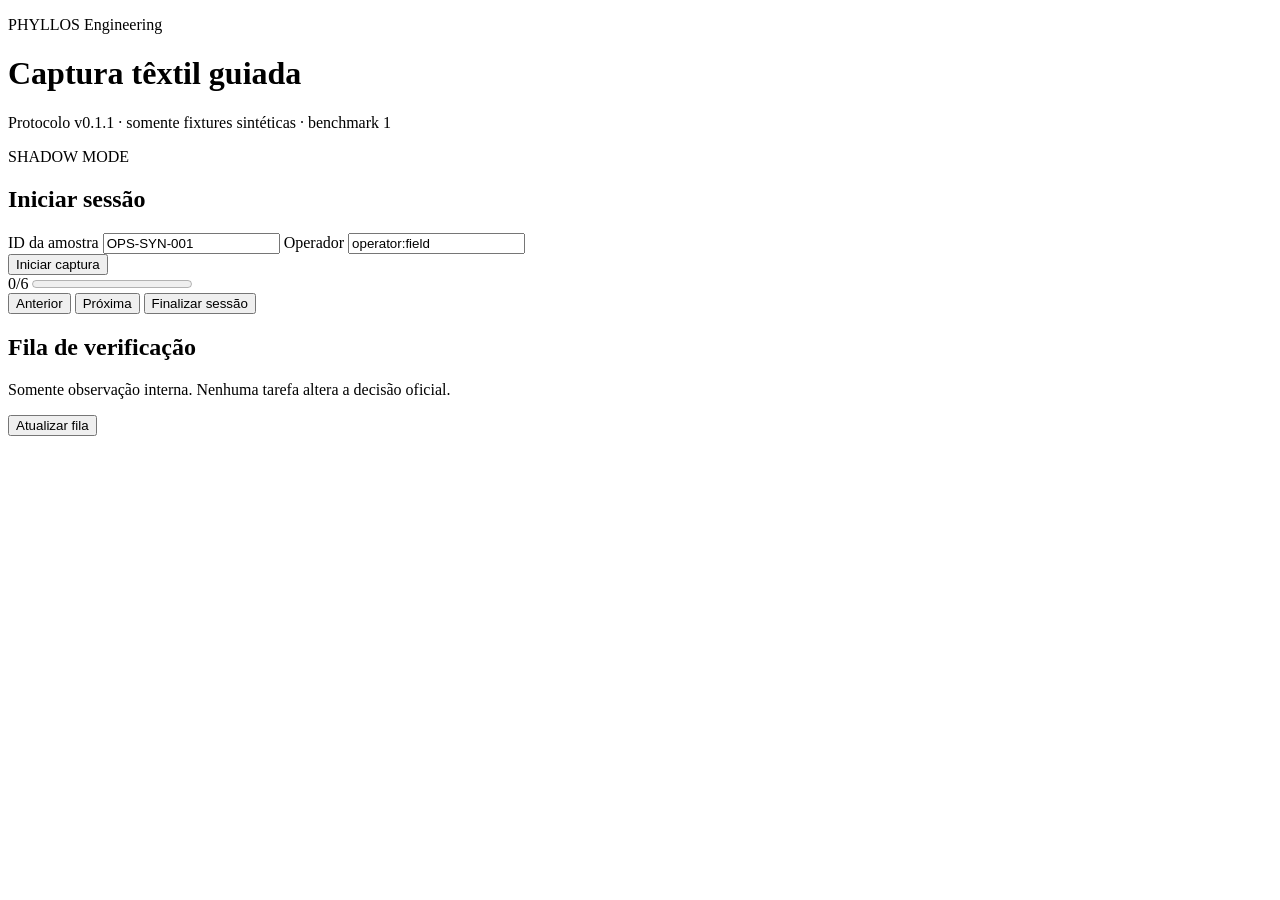
==== produto/textile-protocol/guided-capture-shadow-v0.1.1/web/index.html @ bd30fd8a "Integra captura guiada têxtil em shadow" ====
<!doctype html>
<html lang="pt-BR">
<head>
  <meta charset="utf-8">
  <meta name="viewport" content="width=device-width,initial-scale=1">
  <title>PHYLLOS — Captura guiada</title>
  <link rel="stylesheet" href="/styles.css">
</head>
<body>
  <header>
    <div>
      <p class="eyebrow">PHYLLOS Engineering</p>
      <h1>Captura têxtil guiada</h1>
      <p>Protocolo v0.1.1 · somente fixtures sintéticas · benchmark 1</p>
    </div>
    <span class="shadow-badge">SHADOW MODE</span>
  </header>

  <main>
    <section class="panel" id="setup">
      <h2>Iniciar sessão</h2>
      <div class="grid">
        <label>ID da amostra
          <input id="sampleId" value="OPS-SYN-001">
        </label>
        <label>Operador
          <input id="operatorId" value="operator:field">
        </label>
      </div>
      <button id="startButton">Iniciar captura</button>
    </section>

    <section class="panel hidden" id="capturePanel">
      <div class="progress-line">
        <span id="progressText">0/6</span>
        <progress id="progress" max="6" value="0"></progress>
      </div>
      <div id="stepContainer"></div>
      <div class="actions">
        <button id="previousButton" class="secondary">Anterior</button>
        <button id="nextButton" class="secondary">Próxima</button>
        <button id="finalizeButton">Finalizar sessão</button>
      </div>
      <pre id="captureResult"></pre>
    </section>

    <section class="panel">
      <h2>Fila de verificação</h2>
      <p class="muted">Somente observação interna. Nenhuma tarefa altera a decisão oficial.</p>
      <button id="refreshTasks" class="secondary">Atualizar fila</button>
      <div id="tasks"></div>
    </section>
  </main>
  <script src="/app.js"></script>
</body>
</html>
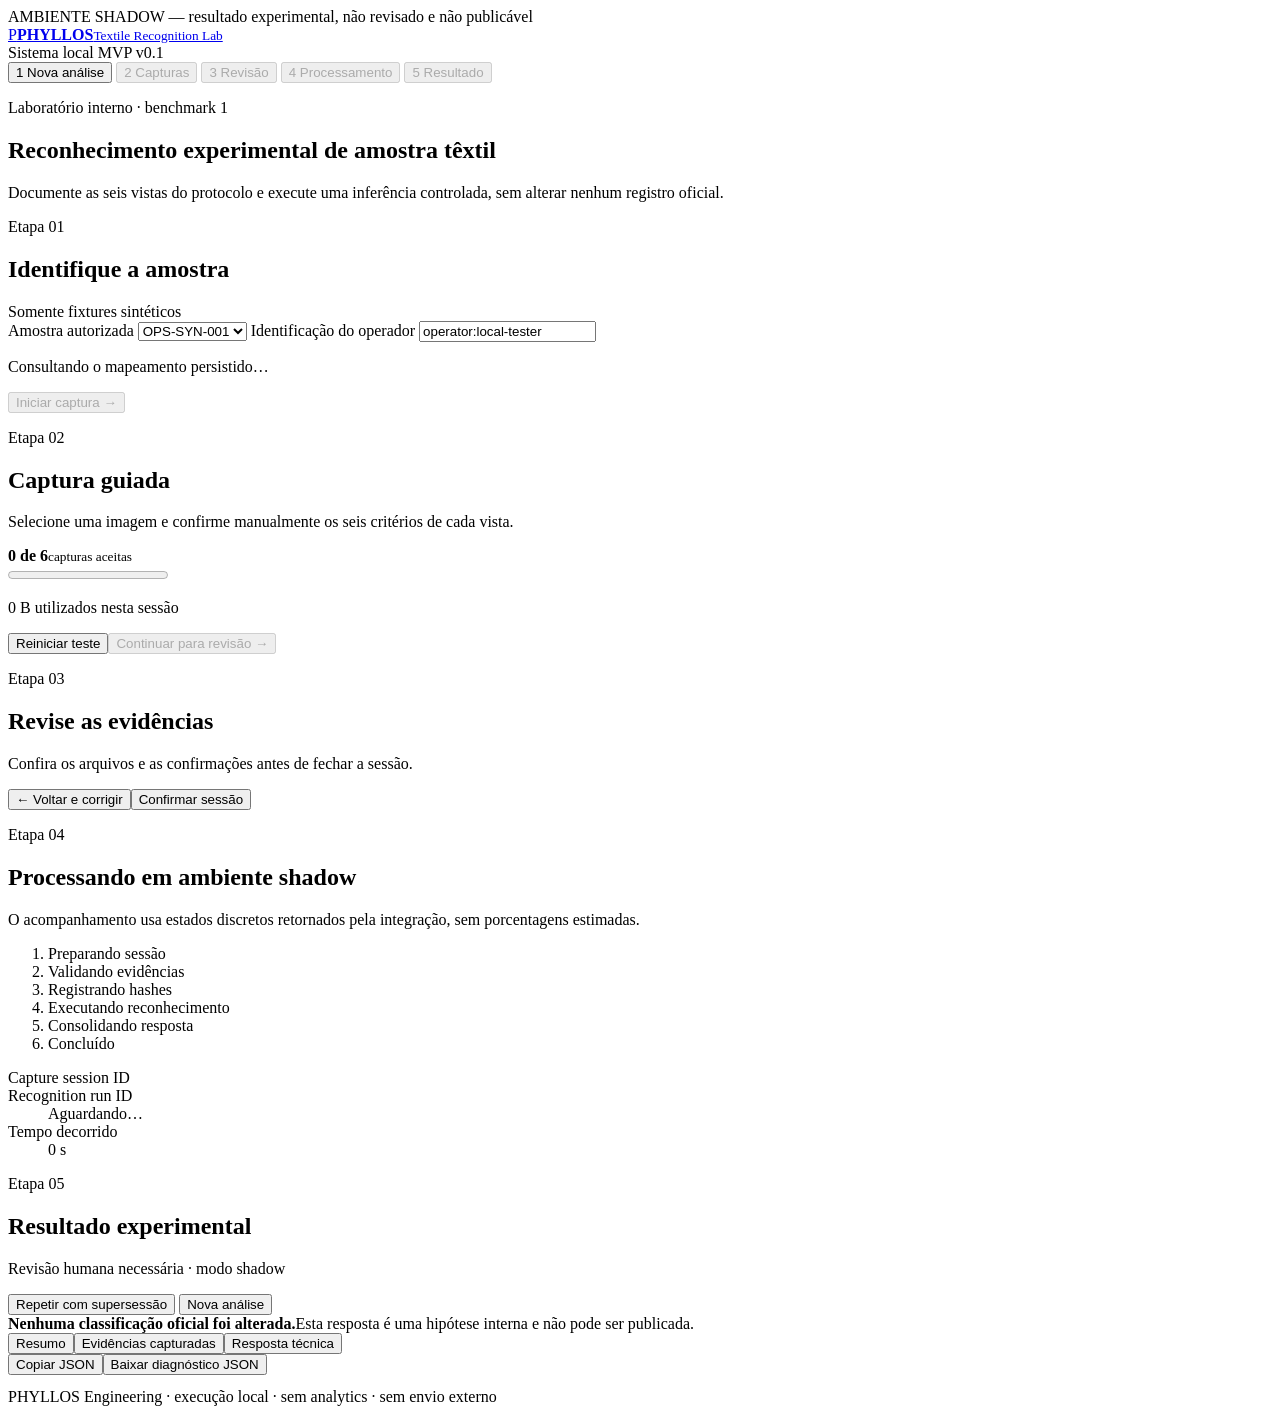
==== commit 3e328253: "Adiciona frontend do laboratório têxtil" ====
--- a/produto/textile-protocol/guided-capture-shadow-v0.1.1/web/index.html
+++ b/produto/textile-protocol/guided-capture-shadow-v0.1.1/web/index.html
@@ -3,54 +3,89 @@
 <head>
   <meta charset="utf-8">
   <meta name="viewport" content="width=device-width,initial-scale=1">
-  <title>PHYLLOS — Captura guiada</title>
+  <title>PHYLLOS Textile Recognition Lab</title>
   <link rel="stylesheet" href="/styles.css">
 </head>
 <body>
-  <header>
-    <div>
-      <p class="eyebrow">PHYLLOS Engineering</p>
-      <h1>Captura têxtil guiada</h1>
-      <p>Protocolo v0.1.1 · somente fixtures sintéticas · benchmark 1</p>
-    </div>
-    <span class="shadow-badge">SHADOW MODE</span>
+  <div class="shadow-banner" role="status">AMBIENTE SHADOW — resultado experimental, não revisado e não publicável</div>
+  <header class="site-header">
+    <a class="brand" href="#" aria-label="PHYLLOS Textile Recognition Lab">
+      <span class="brand-mark">P</span><span><b>PHYLLOS</b><small>Textile Recognition Lab</small></span>
+    </a>
+    <div class="header-meta"><span class="status-dot"></span> Sistema local <span class="pill">MVP v0.1</span></div>
   </header>
 
   <main>
-    <section class="panel" id="setup">
-      <h2>Iniciar sessão</h2>
-      <div class="grid">
-        <label>ID da amostra
-          <input id="sampleId" value="OPS-SYN-001">
-        </label>
-        <label>Operador
-          <input id="operatorId" value="operator:field">
-        </label>
+    <nav class="stepper" aria-label="Etapas da análise">
+      <button data-screen="setup" class="active"><span>1</span> Nova análise</button>
+      <button data-screen="capture" disabled><span>2</span> Capturas</button>
+      <button data-screen="review" disabled><span>3</span> Revisão</button>
+      <button data-screen="processing" disabled><span>4</span> Processamento</button>
+      <button data-screen="result" disabled><span>5</span> Resultado</button>
+    </nav>
+
+    <div id="notice" class="notice hidden" role="alert" aria-live="polite"></div>
+
+    <section id="setup" class="screen active">
+      <div class="hero">
+        <p class="eyebrow">Laboratório interno · benchmark 1</p>
+        <h1>Reconhecimento experimental de amostra têxtil</h1>
+        <p>Documente as seis vistas do protocolo e execute uma inferência controlada, sem alterar nenhum registro oficial.</p>
       </div>
-      <button id="startButton">Iniciar captura</button>
+      <div class="panel form-panel">
+        <div class="section-heading"><div><p class="kicker">Etapa 01</p><h2>Identifique a amostra</h2></div><span class="safe-chip">Somente fixtures sintéticos</span></div>
+        <div class="form-grid">
+          <label for="sampleId">Amostra autorizada
+            <select id="sampleId">
+              <option value="OPS-SYN-001">OPS-SYN-001</option><option value="OPS-SYN-002">OPS-SYN-002</option><option value="OPS-SYN-003">OPS-SYN-003</option>
+              <option value="OPS-SYN-004">OPS-SYN-004</option><option value="OPS-SYN-005">OPS-SYN-005</option>
+            </select>
+          </label>
+          <label for="operatorId">Identificação do operador
+            <input id="operatorId" value="operator:local-tester" autocomplete="off">
+          </label>
+        </div>
+        <div id="identityPanel" class="identity-panel" aria-live="polite"><p class="muted">Consultando o mapeamento persistido…</p></div>
+        <div class="action-row"><button id="startButton" disabled>Iniciar captura <span aria-hidden="true">→</span></button></div>
+      </div>
     </section>
 
-    <section class="panel hidden" id="capturePanel">
-      <div class="progress-line">
-        <span id="progressText">0/6</span>
-        <progress id="progress" max="6" value="0"></progress>
-      </div>
-      <div id="stepContainer"></div>
-      <div class="actions">
-        <button id="previousButton" class="secondary">Anterior</button>
-        <button id="nextButton" class="secondary">Próxima</button>
-        <button id="finalizeButton">Finalizar sessão</button>
-      </div>
-      <pre id="captureResult"></pre>
+    <section id="capture" class="screen">
+      <div class="section-heading"><div><p class="kicker">Etapa 02</p><h1>Captura guiada</h1><p>Selecione uma imagem e confirme manualmente os seis critérios de cada vista.</p></div><div class="progress-copy"><b id="progressText">0 de 6</b><small>capturas aceitas</small></div></div>
+      <progress id="progress" max="6" value="0">0 de 6</progress>
+      <p id="sessionUsage" class="usage">0 B utilizados nesta sessão</p>
+      <div id="captureGrid" class="capture-grid"></div>
+      <div class="action-row split"><button id="restartCapture" class="ghost">Reiniciar teste</button><button id="reviewButton" disabled>Continuar para revisão <span>→</span></button></div>
     </section>
 
-    <section class="panel">
-      <h2>Fila de verificação</h2>
-      <p class="muted">Somente observação interna. Nenhuma tarefa altera a decisão oficial.</p>
-      <button id="refreshTasks" class="secondary">Atualizar fila</button>
-      <div id="tasks"></div>
+    <section id="review" class="screen">
+      <div class="section-heading"><div><p class="kicker">Etapa 03</p><h1>Revise as evidências</h1><p>Confira os arquivos e as confirmações antes de fechar a sessão.</p></div><span id="reviewTotal" class="pill"></span></div>
+      <div id="reviewGrid" class="review-grid"></div>
+      <div class="action-row split"><button id="backCapture" class="ghost">← Voltar e corrigir</button><button id="confirmSession">Confirmar sessão</button></div>
+    </section>
+
+    <section id="processing" class="screen">
+      <div class="processing-card panel">
+        <div class="spinner" aria-hidden="true"></div><p class="kicker">Etapa 04</p><h1>Processando em ambiente shadow</h1>
+        <p>O acompanhamento usa estados discretos retornados pela integração, sem porcentagens estimadas.</p>
+        <ol id="timeline" class="timeline">
+          <li>Preparando sessão</li><li>Validando evidências</li><li>Registrando hashes</li>
+          <li>Executando reconhecimento</li><li>Consolidando resposta</li><li>Concluído</li>
+        </ol>
+        <dl class="technical-summary"><div><dt>Capture session ID</dt><dd id="processingSession"></dd></div><div><dt>Recognition run ID</dt><dd id="processingRun">Aguardando…</dd></div><div><dt>Tempo decorrido</dt><dd id="elapsed">0 s</dd></div></dl>
+      </div>
+    </section>
+
+    <section id="result" class="screen">
+      <div class="result-header"><div><p class="kicker">Etapa 05</p><h1>Resultado experimental</h1><p>Revisão humana necessária · modo shadow</p></div><div><button id="repeatTest" class="ghost">Repetir com supersessão</button> <button id="newAnalysis" class="ghost">Nova análise</button></div></div>
+      <div class="warning-card"><b>Nenhuma classificação oficial foi alterada.</b><span>Esta resposta é uma hipótese interna e não pode ser publicada.</span></div>
+      <div class="tabs" role="tablist"><button class="tab active" data-tab="summary">Resumo</button><button class="tab" data-tab="evidence">Evidências capturadas</button><button class="tab" data-tab="json">Resposta técnica</button></div>
+      <div id="summaryTab" class="tab-panel active"></div>
+      <div id="evidenceTab" class="tab-panel"></div>
+      <div id="jsonTab" class="tab-panel"><div class="json-actions"><span id="schemaVersion" class="pill"></span><button id="copyJson" class="ghost">Copiar JSON</button><button id="downloadJson" class="ghost">Baixar diagnóstico JSON</button></div><pre id="jsonResult"></pre></div>
     </section>
   </main>
+  <footer>PHYLLOS Engineering · execução local · sem analytics · sem envio externo</footer>
   <script src="/app.js"></script>
 </body>
 </html>
